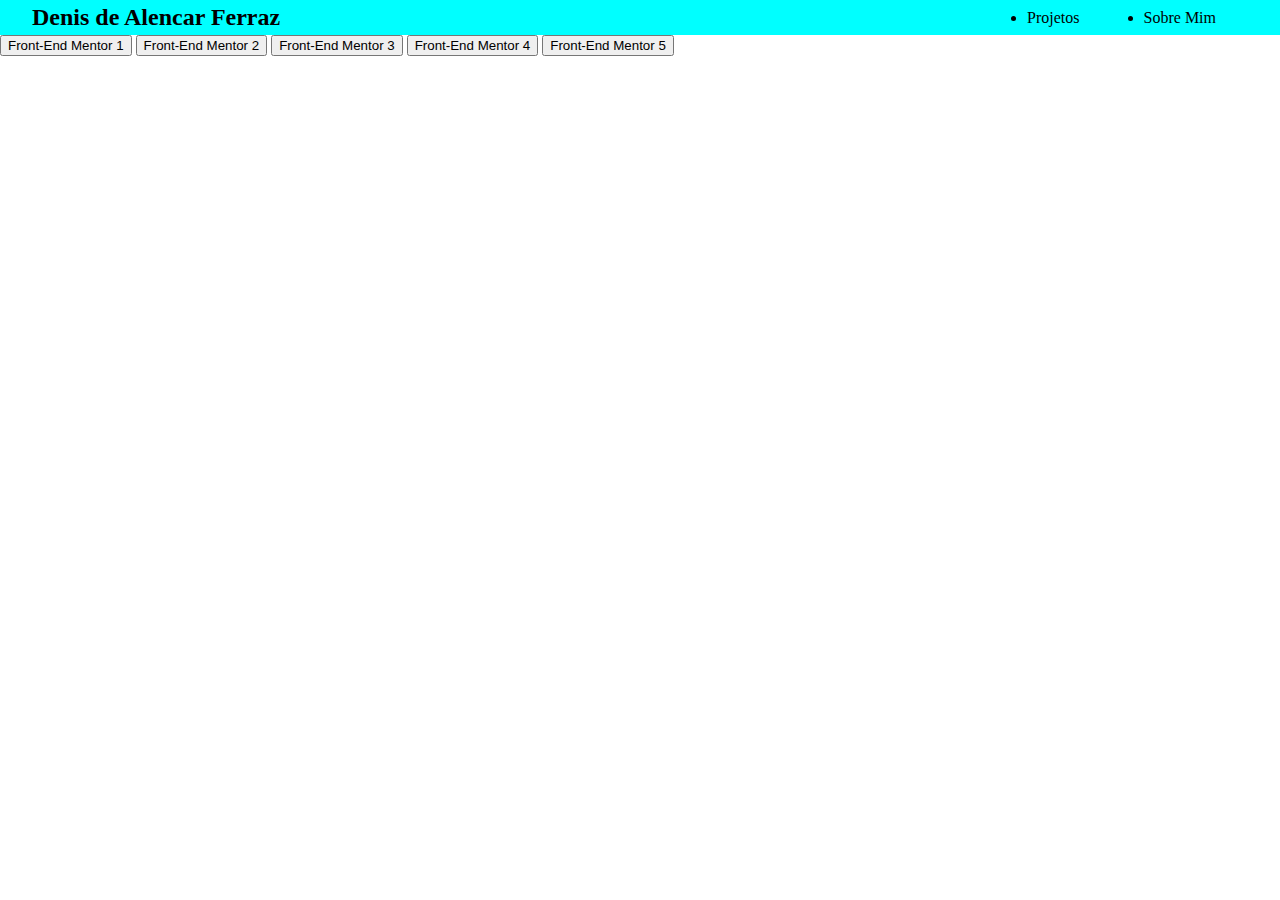
==== index.html @ f6cf1b4f "Add files via upload" ====
<!DOCTYPE html>
<html lang="en">
<head>
    <meta charset="UTF-8">
    <meta http-equiv="X-UA-Compatible" content="IE=edge">
    <meta name="viewport" content="width=device-width, initial-scale=1.0">
    <title>Lobby Denis</title>
    <link rel="stylesheet" href="./style.css">
</head>
<body>
    <header class="header">
        <h1 class="nome">Denis de Alencar Ferraz</h1>
        <nav class="navegacao">
            <ul>
                <li>Projetos</li>
                <li>Sobre Mim</li>
            </ul>
        </nav>
    </header>
    <div class="container">
        <button class="btn1" id="btn1">Front-End Mentor 1</button>
        <button class="btn2" id="btn2">Front-End Mentor 2</button>
        <button class="btn3" id="btn3">Front-End Mentor 3</button>
        <button class="btn4" id="btn4">Front-End Mentor 4</button>
        <button class="btn5" id="btn5">Front-End Mentor 5</button>
    </div>
</body>
<script src="./script.js"></script>
</html>
---- style.css ----
body {
    margin: 0;
}
.header {
    display: flex;
    justify-content: space-between;
    align-items: center;
    padding: 0 2em;
    background-color: aqua;
    height: 35px;
}
.nome {
    font-size: 1.5em;
}
.navegacao > ul {
    display: flex;
}
.navegacao > ul > li {
    margin: 0 2em;
}
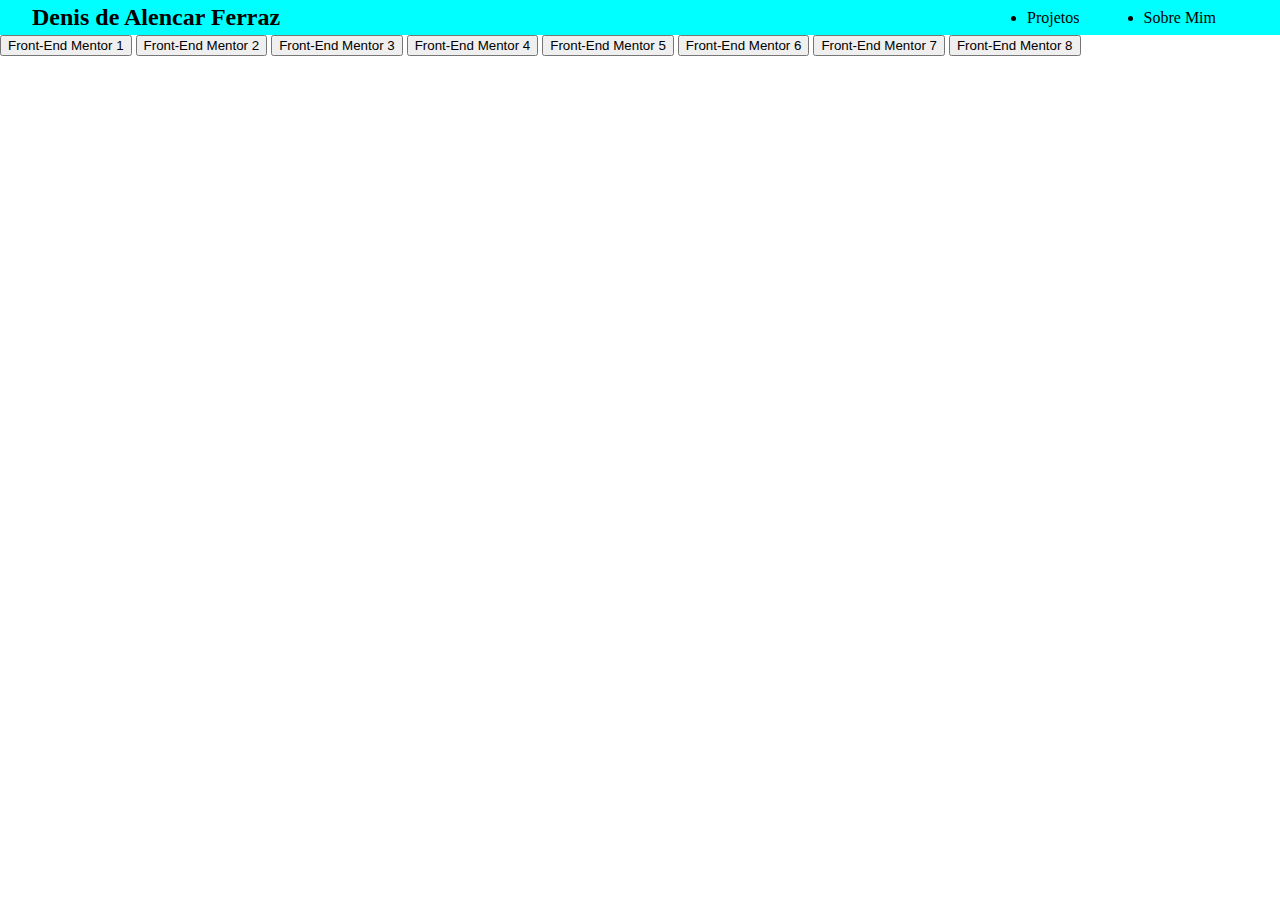
==== commit 5b5ea0dd: "Add files via upload" ====
--- a/index.html
+++ b/index.html
@@ -23,6 +23,9 @@
         <button class="btn3" id="btn3">Front-End Mentor 3</button>
         <button class="btn4" id="btn4">Front-End Mentor 4</button>
         <button class="btn5" id="btn5">Front-End Mentor 5</button>
+        <button class="btn6" id="btn6">Front-End Mentor 6</button>
+        <button class="btn7" id="btn7">Front-End Mentor 7</button>
+        <button class="btn8" id="btn8">Front-End Mentor 8</button>
     </div>
 </body>
 <script src="./script.js"></script>
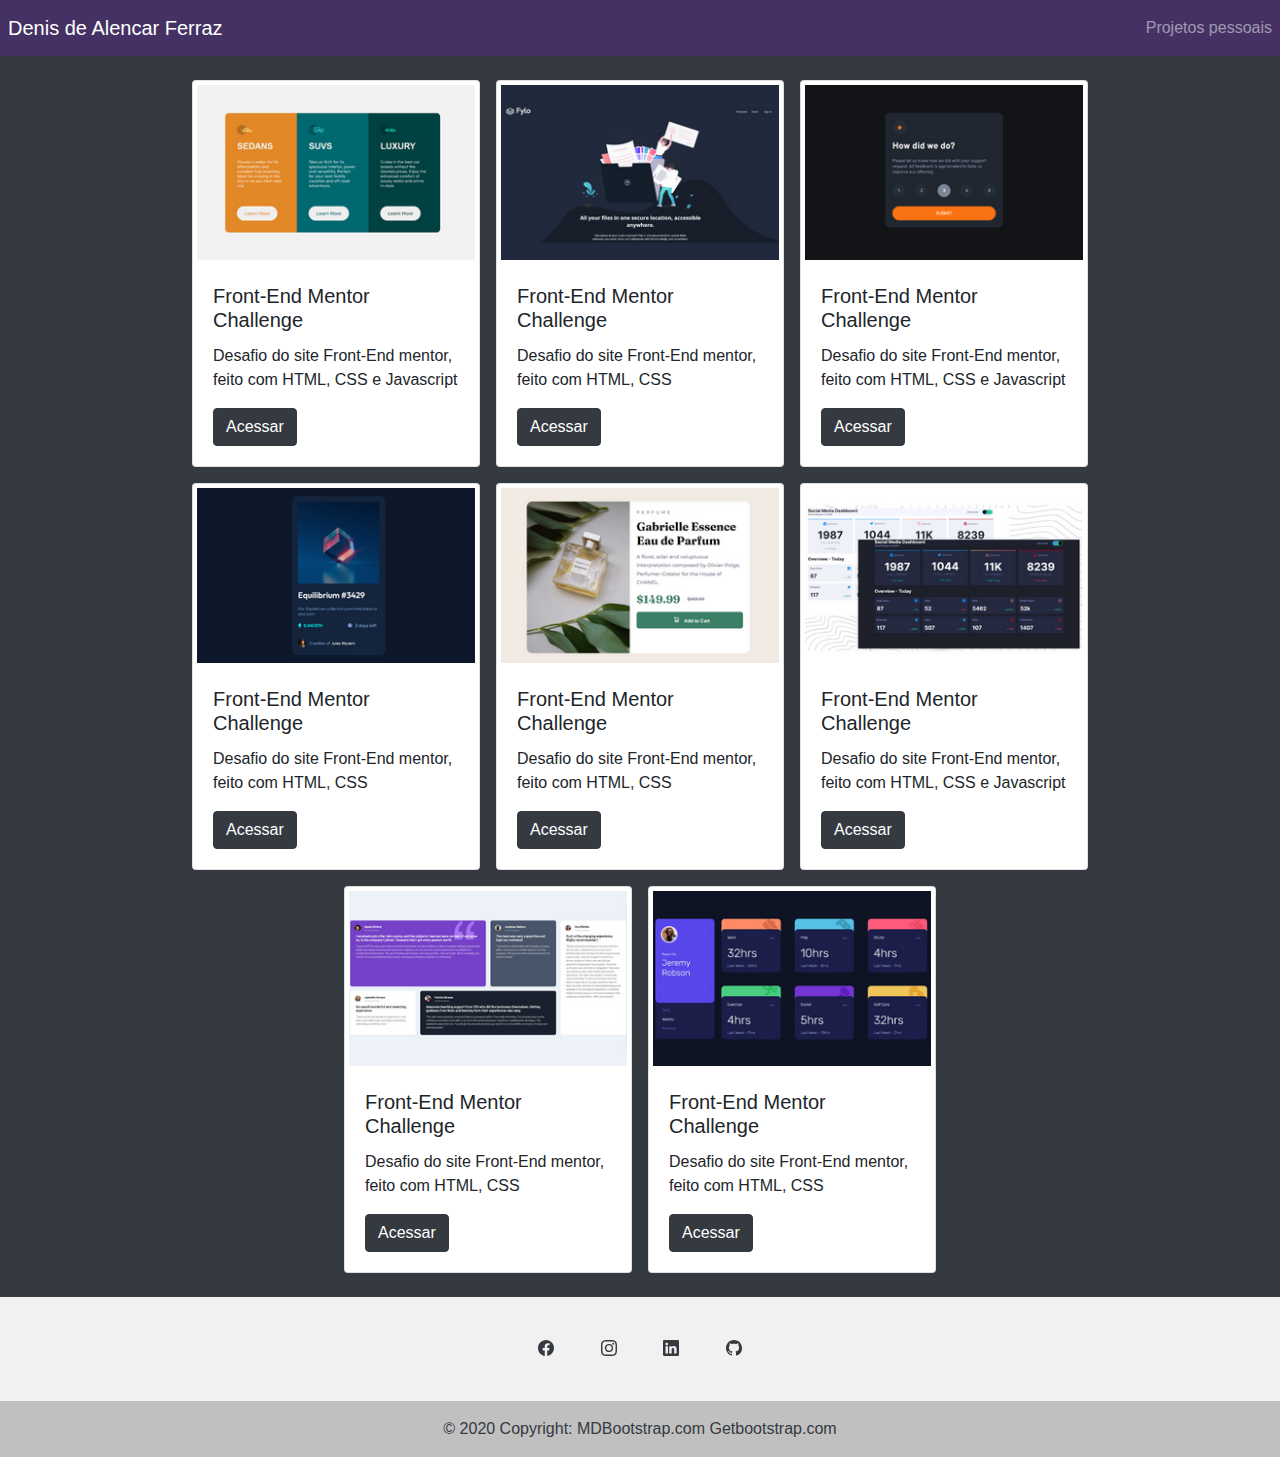
==== commit 6ee8e711: "Add files via upload" ====
--- a/index.html
+++ b/index.html
@@ -1,32 +1,323 @@
 <!DOCTYPE html>
 <html lang="en">
-<head>
-    <meta charset="UTF-8">
-    <meta http-equiv="X-UA-Compatible" content="IE=edge">
-    <meta name="viewport" content="width=device-width, initial-scale=1.0">
-    <title>Lobby Denis</title>
-    <link rel="stylesheet" href="./style.css">
-</head>
-<body>
-    <header class="header">
-        <h1 class="nome">Denis de Alencar Ferraz</h1>
-        <nav class="navegacao">
-            <ul>
-                <li>Projetos</li>
-                <li>Sobre Mim</li>
-            </ul>
-        </nav>
-    </header>
-    <div class="container">
-        <button class="btn1" id="btn1">Front-End Mentor 1</button>
-        <button class="btn2" id="btn2">Front-End Mentor 2</button>
-        <button class="btn3" id="btn3">Front-End Mentor 3</button>
-        <button class="btn4" id="btn4">Front-End Mentor 4</button>
-        <button class="btn5" id="btn5">Front-End Mentor 5</button>
-        <button class="btn6" id="btn6">Front-End Mentor 6</button>
-        <button class="btn7" id="btn7">Front-End Mentor 7</button>
-        <button class="btn8" id="btn8">Front-End Mentor 8</button>
+  <head>
+    <!-- Required meta tags -->
+    <meta charset="utf-8" />
+    <meta
+      name="viewport"
+      content="width=device-width, initial-scale=1, shrink-to-fit=no"
+    />
+
+    <!-- Bootstrap CSS -->
+    <link
+      rel="stylesheet"
+      href="https://cdn.jsdelivr.net/npm/bootstrap@4.0.0/dist/css/bootstrap.min.css"
+      integrity="sha384-Gn5384xqQ1aoWXA+058RXPxPg6fy4IWvTNh0E263XmFcJlSAwiGgFAW/dAiS6JXm"
+      crossorigin="anonymous"
+    />
+
+    <title>Hello, world!</title>
+  </head>
+  <body class="bg-dark">
+    <!-- Image and text -->
+    <nav
+      class="navbar navbar-expand-lg navbar-dark p-lg-2"
+      style="background-color: #453163"
+    >
+      <a class="navbar-brand" href="#">Denis de Alencar Ferraz</a>
+      <button
+        class="navbar-toggler"
+        type="button"
+        data-toggle="collapse"
+        data-target="#navbarText"
+        aria-controls="navbarText"
+        aria-expanded="false"
+        aria-label="Toggle navigation"
+      >
+        <span class="navbar-toggler-icon"></span>
+      </button>
+      <div class="collapse navbar-collapse" id="navbarText">
+        <ul class="navbar-nav mr-auto"></ul>
+        <span class="navbar-text"> Projetos pessoais</span>
+      </div>
+    </nav>
+
+    <div
+      class="container d-flex justify-content-center flex-wrap flex bg-dark"
+      style="padding: 1em 0"
+    >
+      <div class="card m-2" style="width: 18rem">
+        <img
+          class="card-img-top p-1"
+          src="./Projetos/Front-End-1.png"
+          alt="Front-End"
+        />
+        <div class="card-body">
+          <h5 class="card-title">Front-End Mentor Challenge</h5>
+          <p class="card-text">
+            Desafio do site Front-End mentor, feito com HTML, CSS e Javascript
+          </p>
+          <a
+            href="https://denismapll.github.io/Frontend-Mentor/3%20Column%20Previwer%20Card/"
+            target="_blank"
+            class="btn btn-primary btn-dark"
+            >Acessar</a
+          >
+        </div>
+      </div>
+
+      <div class="card m-2" style="width: 18rem">
+        <img
+          class="card-img-top p-1"
+          src="./Projetos/Front-End-2.png"
+          alt="Front-End"
+        />
+        <div class="card-body">
+          <h5 class="card-title">Front-End Mentor Challenge</h5>
+          <p class="card-text">
+            Desafio do site Front-End mentor, feito com HTML, CSS
+          </p>
+          <a
+            href="https://denismapll.github.io/Frontend-Mentor/Fylo%20dark%20theme%20landing%20page%20master/"
+            target="_blank"
+            class="btn btn-primary btn-dark"
+            >Acessar</a
+          >
+        </div>
+      </div>
+      <div class="card m-2" style="width: 18rem">
+        <img
+          class="card-img-top p-1"
+          src="./Projetos/Front-End-3.png"
+          alt="Front-End"
+        />
+        <div class="card-body">
+          <h5 class="card-title">Front-End Mentor Challenge</h5>
+          <p class="card-text">
+            Desafio do site Front-End mentor, feito com HTML, CSS e Javascript
+          </p>
+          <a
+            href="https://denismapll.github.io/Frontend-Mentor/Interactive%20rating%20component%20main/"
+            target="_blank"
+            class="btn btn-primary btn-dark"
+            >Acessar</a
+          >
+        </div>
+      </div>
+      <div class="card m-2" style="width: 18rem">
+        <img
+          class="card-img-top p-1"
+          src="./Projetos/Front-End-4.png"
+          alt="Front-End"
+        />
+        <div class="card-body">
+          <h5 class="card-title">Front-End Mentor Challenge</h5>
+          <p class="card-text">
+            Desafio do site Front-End mentor, feito com HTML, CSS
+          </p>
+          <a
+            href="https://denismapll.github.io/Frontend-Mentor/NFT%20Previer%20Card/"
+            target="_blank"
+            class="btn btn-primary btn-dark"
+            >Acessar</a
+          >
+        </div>
+      </div>
+      <div class="card m-2" style="width: 18rem">
+        <img
+          class="card-img-top p-1"
+          src="./Projetos/Front-End-5.png"
+          alt="Front-End"
+        />
+        <div class="card-body">
+          <h5 class="card-title">Front-End Mentor Challenge</h5>
+          <p class="card-text">
+            Desafio do site Front-End mentor, feito com HTML, CSS
+          </p>
+          <a
+            href="https://denismapll.github.io/Frontend-Mentor/Product%20preview%20card%20component/"
+            target="_blank"
+            class="btn btn-primary btn-dark"
+            >Acessar</a
+          >
+        </div>
+      </div>
+      <div class="card m-2" style="width: 18rem">
+        <img
+          class="card-img-top p-1"
+          src="./Projetos/Front-End-6.png"
+          alt="Front-End"
+        />
+        <div class="card-body">
+          <h5 class="card-title">Front-End Mentor Challenge</h5>
+          <p class="card-text">
+            Desafio do site Front-End mentor, feito com HTML, CSS e Javascript
+          </p>
+          <a
+            href="https://denismapll.github.io/Frontend-Mentor/Social%20media%20dashboard%20with%20theme%20switcher/"
+            target="_blank"
+            class="btn btn-primary btn-dark"
+            >Acessar</a
+          >
+        </div>
+      </div>
+
+      <div class="card m-2" style="width: 18rem">
+        <img
+          class="card-img-top p-1"
+          src="./Projetos/Front-End-7.png"
+          alt="Front-End"
+        />
+        <div class="card-body">
+          <h5 class="card-title">Front-End Mentor Challenge</h5>
+          <p class="card-text">
+            Desafio do site Front-End mentor, feito com HTML, CSS
+          </p>
+          <a
+            href="https://denismapll.github.io/Frontend-Mentor/Testimonials%20grid%20section%20main/"
+            target="_blank"
+            class="btn btn-primary btn-dark"
+            >Acessar</a
+          >
+        </div>
+      </div>
+
+      <div class="card m-2" style="width: 18rem">
+        <img
+          class="card-img-top p-1"
+          src="./Projetos/Front-End-8.png"
+          alt="Front-End"
+        />
+        <div class="card-body">
+          <h5 class="card-title">Front-End Mentor Challenge</h5>
+          <p class="card-text">
+            Desafio do site Front-End mentor, feito com HTML, CSS
+          </p>
+          <a
+            href="https://denismapll.github.io/Frontend-Mentor/Time%20tracking%20dashborad%20main/"
+            target="_blank"
+            class="btn btn-primary btn-dark"
+            >Acessar</a
+          >
+        </div>
+      </div>
     </div>
-</body>
-<script src="./script.js"></script>
-</html>+
+    <footer class="text-center text-white" style="background-color: #f1f1f1">
+      <!-- Grid container -->
+      <div class="container pt-4">
+        <!-- Section: Social media -->
+        <section class="mb-4">
+          <!-- Facebook -->
+          <a
+            class="btn btn-link btn-floating btn-lg text-dark m-1"
+            href="https://www.facebook.com/denisalfe/"
+            role="button"
+            data-mdb-ripple-color="dark"
+            ><svg
+              xmlns="http://www.w3.org/2000/svg"
+              width="16"
+              height="16"
+              fill="currentColor"
+              class="bi bi-facebook"
+              viewBox="0 0 16 16"
+            >
+              <path
+                d="M16 8.049c0-4.446-3.582-8.05-8-8.05C3.58 0-.002 3.603-.002 8.05c0 4.017 2.926 7.347 6.75 7.951v-5.625h-2.03V8.05H6.75V6.275c0-2.017 1.195-3.131 3.022-3.131.876 0 1.791.157 1.791.157v1.98h-1.009c-.993 0-1.303.621-1.303 1.258v1.51h2.218l-.354 2.326H9.25V16c3.824-.604 6.75-3.934 6.75-7.951z"
+              />
+            </svg>
+          </a>
+          <!-- Instagram -->
+          <a
+            class="btn btn-link btn-floating btn-lg text-dark m-1"
+            href="https://www.instagram.com/deenisalf_/"
+            role="button"
+            data-mdb-ripple-color="dark"
+            ><svg
+              xmlns="http://www.w3.org/2000/svg"
+              width="16"
+              height="16"
+              fill="currentColor"
+              class="bi bi-instagram"
+              viewBox="0 0 16 16"
+            >
+              <path
+                d="M8 0C5.829 0 5.556.01 4.703.048 3.85.088 3.269.222 2.76.42a3.917 3.917 0 0 0-1.417.923A3.927 3.927 0 0 0 .42 2.76C.222 3.268.087 3.85.048 4.7.01 5.555 0 5.827 0 8.001c0 2.172.01 2.444.048 3.297.04.852.174 1.433.372 1.942.205.526.478.972.923 1.417.444.445.89.719 1.416.923.51.198 1.09.333 1.942.372C5.555 15.99 5.827 16 8 16s2.444-.01 3.298-.048c.851-.04 1.434-.174 1.943-.372a3.916 3.916 0 0 0 1.416-.923c.445-.445.718-.891.923-1.417.197-.509.332-1.09.372-1.942C15.99 10.445 16 10.173 16 8s-.01-2.445-.048-3.299c-.04-.851-.175-1.433-.372-1.941a3.926 3.926 0 0 0-.923-1.417A3.911 3.911 0 0 0 13.24.42c-.51-.198-1.092-.333-1.943-.372C10.443.01 10.172 0 7.998 0h.003zm-.717 1.442h.718c2.136 0 2.389.007 3.232.046.78.035 1.204.166 1.486.275.373.145.64.319.92.599.28.28.453.546.598.92.11.281.24.705.275 1.485.039.843.047 1.096.047 3.231s-.008 2.389-.047 3.232c-.035.78-.166 1.203-.275 1.485a2.47 2.47 0 0 1-.599.919c-.28.28-.546.453-.92.598-.28.11-.704.24-1.485.276-.843.038-1.096.047-3.232.047s-2.39-.009-3.233-.047c-.78-.036-1.203-.166-1.485-.276a2.478 2.478 0 0 1-.92-.598 2.48 2.48 0 0 1-.6-.92c-.109-.281-.24-.705-.275-1.485-.038-.843-.046-1.096-.046-3.233 0-2.136.008-2.388.046-3.231.036-.78.166-1.204.276-1.486.145-.373.319-.64.599-.92.28-.28.546-.453.92-.598.282-.11.705-.24 1.485-.276.738-.034 1.024-.044 2.515-.045v.002zm4.988 1.328a.96.96 0 1 0 0 1.92.96.96 0 0 0 0-1.92zm-4.27 1.122a4.109 4.109 0 1 0 0 8.217 4.109 4.109 0 0 0 0-8.217zm0 1.441a2.667 2.667 0 1 1 0 5.334 2.667 2.667 0 0 1 0-5.334z"
+              />
+            </svg>
+          </a>
+
+          <!-- Linkedin -->
+          <a
+            class="btn btn-link btn-floating btn-lg text-dark m-1"
+            href="https://www.linkedin.com/in/denis-alencar-2b6a76135/"
+            role="button"
+            data-mdb-ripple-color="dark"
+            ><svg
+              xmlns="http://www.w3.org/2000/svg"
+              width="16"
+              height="16"
+              fill="currentColor"
+              class="bi bi-linkedin"
+              viewBox="0 0 16 16"
+            >
+              <path
+                d="M0 1.146C0 .513.526 0 1.175 0h13.65C15.474 0 16 .513 16 1.146v13.708c0 .633-.526 1.146-1.175 1.146H1.175C.526 16 0 15.487 0 14.854V1.146zm4.943 12.248V6.169H2.542v7.225h2.401zm-1.2-8.212c.837 0 1.358-.554 1.358-1.248-.015-.709-.52-1.248-1.342-1.248-.822 0-1.359.54-1.359 1.248 0 .694.521 1.248 1.327 1.248h.016zm4.908 8.212V9.359c0-.216.016-.432.08-.586.173-.431.568-.878 1.232-.878.869 0 1.216.662 1.216 1.634v3.865h2.401V9.25c0-2.22-1.184-3.252-2.764-3.252-1.274 0-1.845.7-2.165 1.193v.025h-.016a5.54 5.54 0 0 1 .016-.025V6.169h-2.4c.03.678 0 7.225 0 7.225h2.4z"
+              />
+            </svg>
+          </a>
+          <!-- Github -->
+          <a
+            class="btn btn-link btn-floating btn-lg text-dark m-1"
+            href="https://github.com/Denismapll"
+            role="button"
+            data-mdb-ripple-color="dark"
+            ><svg
+              xmlns="http://www.w3.org/2000/svg"
+              width="16"
+              height="16"
+              fill="currentColor"
+              class="bi bi-github"
+              viewBox="0 0 16 16"
+            >
+              <path
+                d="M8 0C3.58 0 0 3.58 0 8c0 3.54 2.29 6.53 5.47 7.59.4.07.55-.17.55-.38 0-.19-.01-.82-.01-1.49-2.01.37-2.53-.49-2.69-.94-.09-.23-.48-.94-.82-1.13-.28-.15-.68-.52-.01-.53.63-.01 1.08.58 1.23.82.72 1.21 1.87.87 2.33.66.07-.52.28-.87.51-1.07-1.78-.2-3.64-.89-3.64-3.95 0-.87.31-1.59.82-2.15-.08-.2-.36-1.02.08-2.12 0 0 .67-.21 2.2.82.64-.18 1.32-.27 2-.27.68 0 1.36.09 2 .27 1.53-1.04 2.2-.82 2.2-.82.44 1.1.16 1.92.08 2.12.51.56.82 1.27.82 2.15 0 3.07-1.87 3.75-3.65 3.95.29.25.54.73.54 1.48 0 1.07-.01 1.93-.01 2.2 0 .21.15.46.55.38A8.012 8.012 0 0 0 16 8c0-4.42-3.58-8-8-8z"
+              />
+            </svg>
+          </a>
+        </section>
+        <!-- Section: Social media -->
+      </div>
+      <!-- Grid container -->
+
+      <!-- Copyright -->
+      <div
+        class="text-center text-dark p-3"
+        style="background-color: rgba(0, 0, 0, 0.2)"
+      >
+        © 2020 Copyright:
+        <a class="text-dark" href="https://mdbootstrap.com/">MDBootstrap.com</a>
+        <a href="https://getbootstrap.com/" class="text-dark"
+          >Getbootstrap.com</a
+        >
+      </div>
+      <!-- Copyright -->
+    </footer>
+
+    <script
+      src="https://code.jquery.com/jquery-3.2.1.slim.min.js"
+      integrity="sha384-KJ3o2DKtIkvYIK3UENzmM7KCkRr/rE9/Qpg6aAZGJwFDMVNA/GpGFF93hXpG5KkN"
+      crossorigin="anonymous"
+    ></script>
+    <script
+      src="https://cdn.jsdelivr.net/npm/popper.js@1.12.9/dist/umd/popper.min.js"
+      integrity="sha384-ApNbgh9B+Y1QKtv3Rn7W3mgPxhU9K/ScQsAP7hUibX39j7fakFPskvXusvfa0b4Q"
+      crossorigin="anonymous"
+    ></script>
+    <script
+      src="https://cdn.jsdelivr.net/npm/bootstrap@4.0.0/dist/js/bootstrap.min.js"
+      integrity="sha384-JZR6Spejh4U02d8jOt6vLEHfe/JQGiRRSQQxSfFWpi1MquVdAyjUar5+76PVCmYl"
+      crossorigin="anonymous"
+    ></script>
+  </body>
+</html>
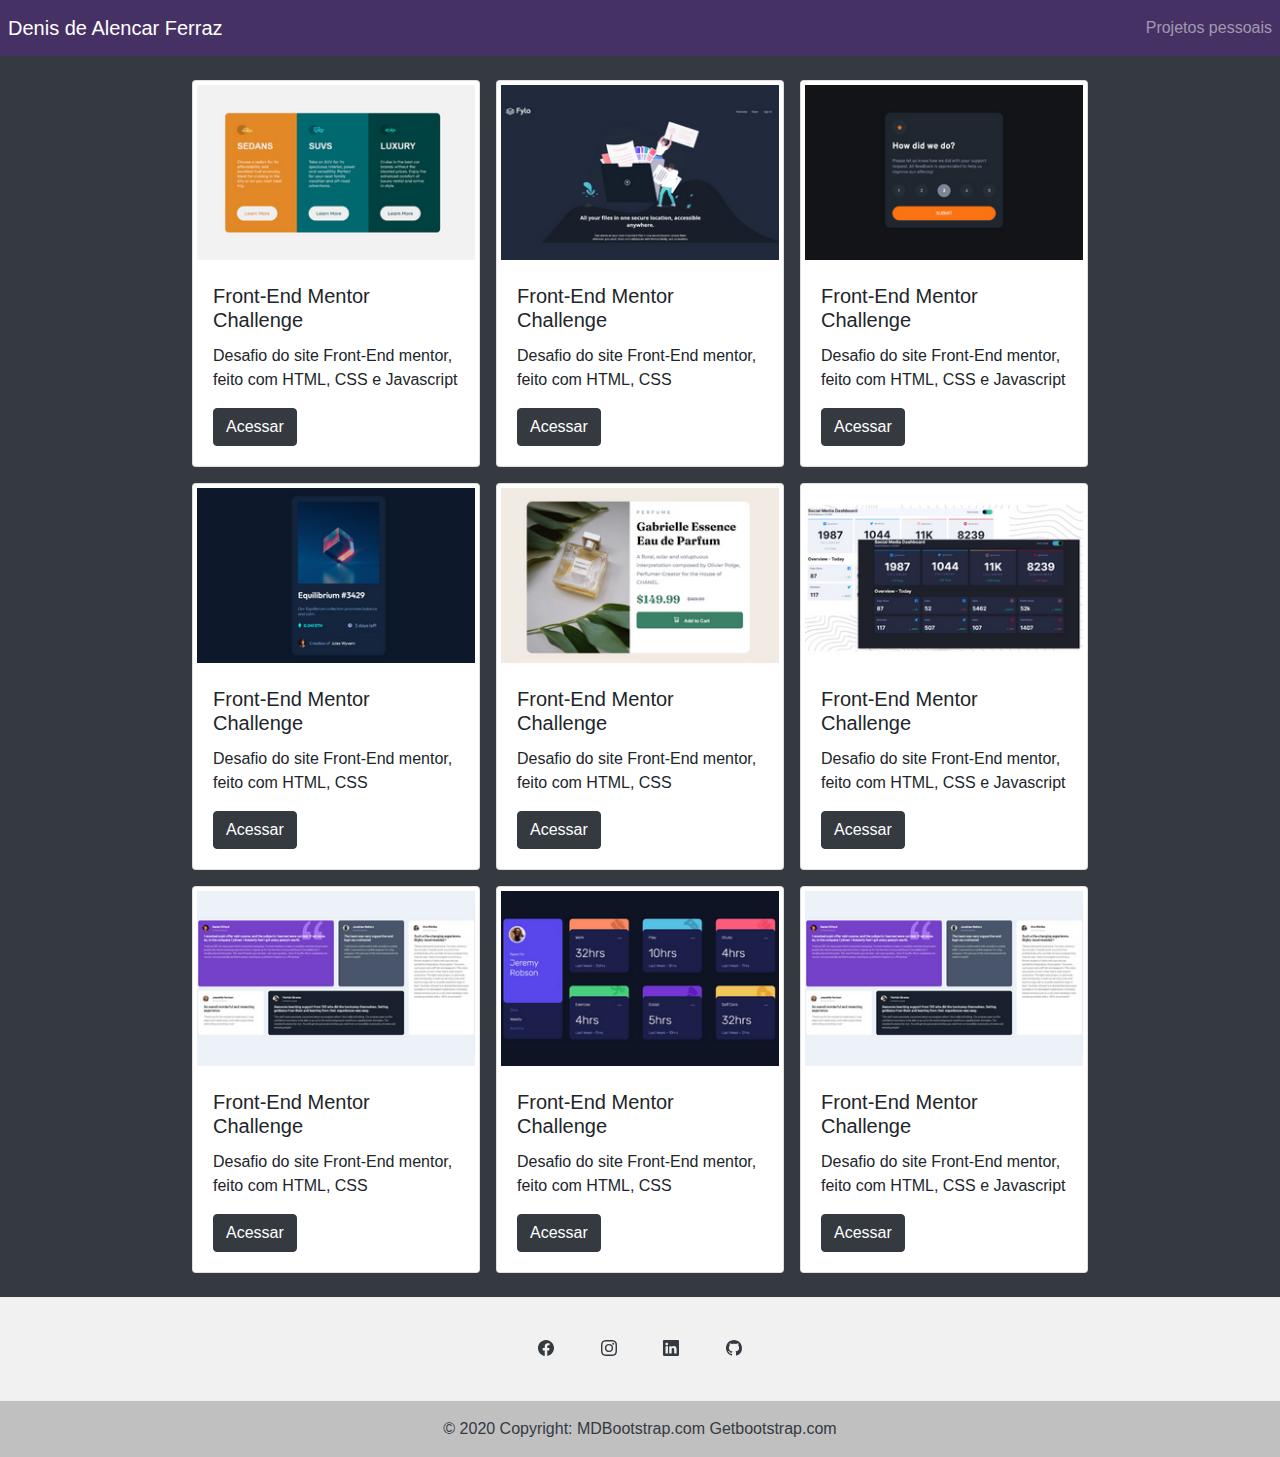
==== commit 93eeb8fc: "atualizando portfolio" ====
--- a/index.html
+++ b/index.html
@@ -201,6 +201,26 @@
           >
         </div>
       </div>
+
+      <div class="card m-2" style="width: 18rem">
+        <img
+          class="card-img-top p-1"
+          src="./Projetos/Front-End-7.png"
+          alt="Front-End"
+        />
+        <div class="card-body">
+          <h5 class="card-title">Front-End Mentor Challenge</h5>
+          <p class="card-text">
+            Desafio do site Front-End mentor, feito com HTML, CSS e Javascript
+          </p>
+          <a
+            href="https://denismapll.github.io/Frontend-Mentor/Launch%20countdown%20timer%20main/"
+            target="_blank"
+            class="btn btn-primary btn-dark"
+            >Acessar</a
+          >
+        </div>
+      </div>
     </div>
 
     <footer class="text-center text-white" style="background-color: #f1f1f1">
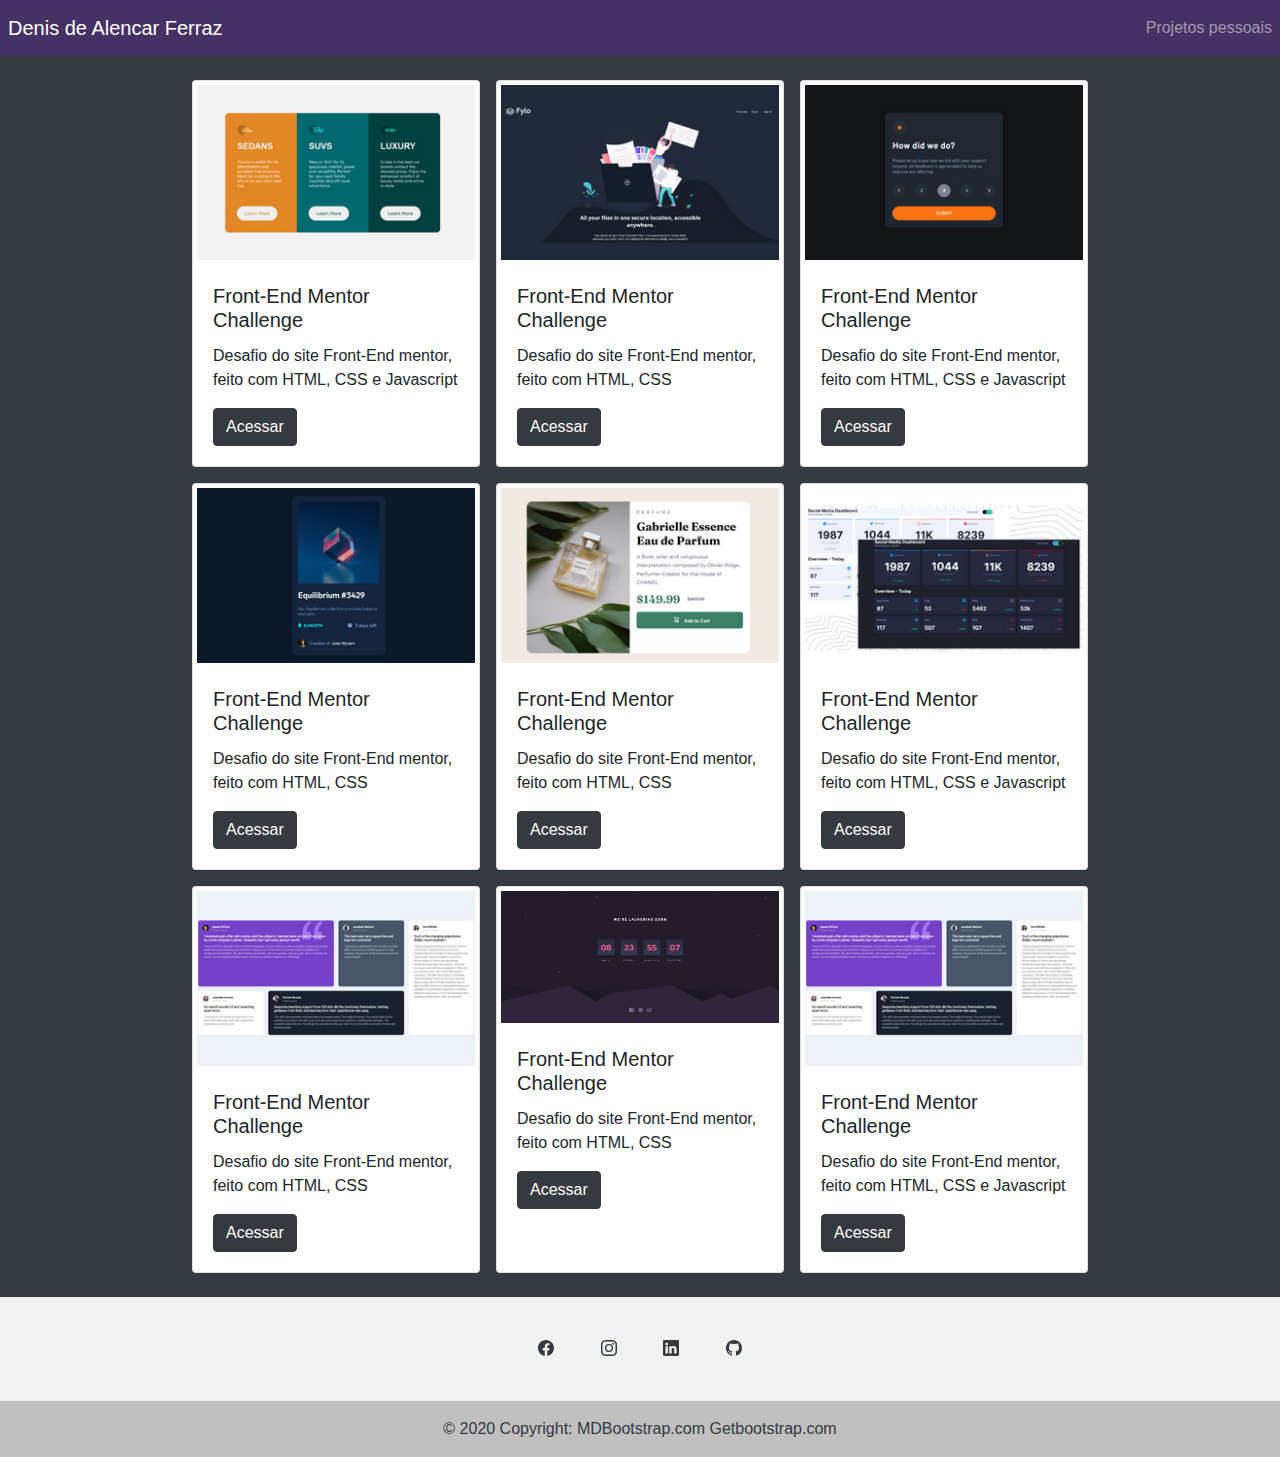
==== commit 9e4f3e39: "att portfolio" ====
--- a/index.html
+++ b/index.html
@@ -185,7 +185,7 @@
       <div class="card m-2" style="width: 18rem">
         <img
           class="card-img-top p-1"
-          src="./Projetos/Front-End-8.png"
+          src="./Projetos/Front-End-9.png"
           alt="Front-End"
         />
         <div class="card-body">
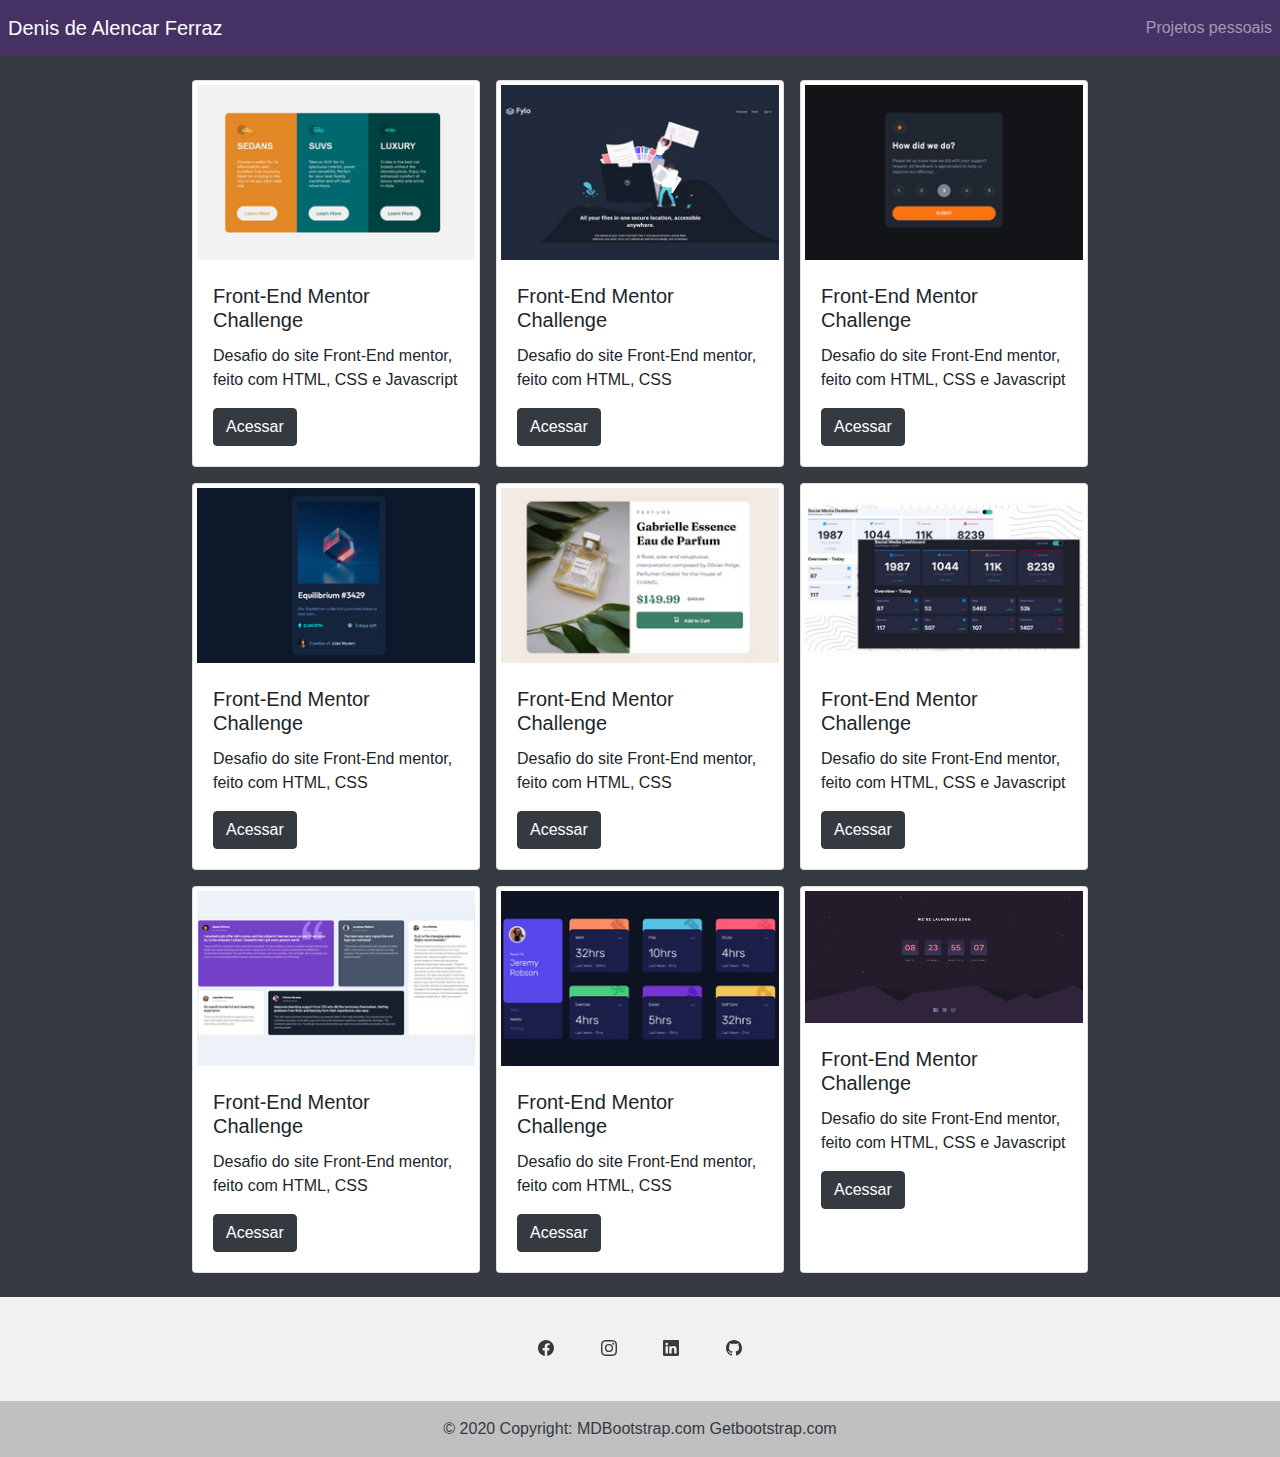
==== commit 33e7ef23: "atualizando portfolio" ====
--- a/index.html
+++ b/index.html
@@ -185,27 +185,27 @@
       <div class="card m-2" style="width: 18rem">
         <img
           class="card-img-top p-1"
+          src="./Projetos/Front-End-8.png"
+          alt="Front-End"
+        />
+        <div class="card-body">
+          <h5 class="card-title">Front-End Mentor Challenge</h5>
+          <p class="card-text">
+            Desafio do site Front-End mentor, feito com HTML, CSS
+          </p>
+          <a
+            href="https://denismapll.github.io/Frontend-Mentor/Time%20tracking%20dashborad%20main/"
+            target="_blank"
+            class="btn btn-primary btn-dark"
+            >Acessar</a
+          >
+        </div>
+      </div>
+
+      <div class="card m-2" style="width: 18rem">
+        <img
+          class="card-img-top p-1"
           src="./Projetos/Front-End-9.png"
-          alt="Front-End"
-        />
-        <div class="card-body">
-          <h5 class="card-title">Front-End Mentor Challenge</h5>
-          <p class="card-text">
-            Desafio do site Front-End mentor, feito com HTML, CSS
-          </p>
-          <a
-            href="https://denismapll.github.io/Frontend-Mentor/Time%20tracking%20dashborad%20main/"
-            target="_blank"
-            class="btn btn-primary btn-dark"
-            >Acessar</a
-          >
-        </div>
-      </div>
-
-      <div class="card m-2" style="width: 18rem">
-        <img
-          class="card-img-top p-1"
-          src="./Projetos/Front-End-7.png"
           alt="Front-End"
         />
         <div class="card-body">
